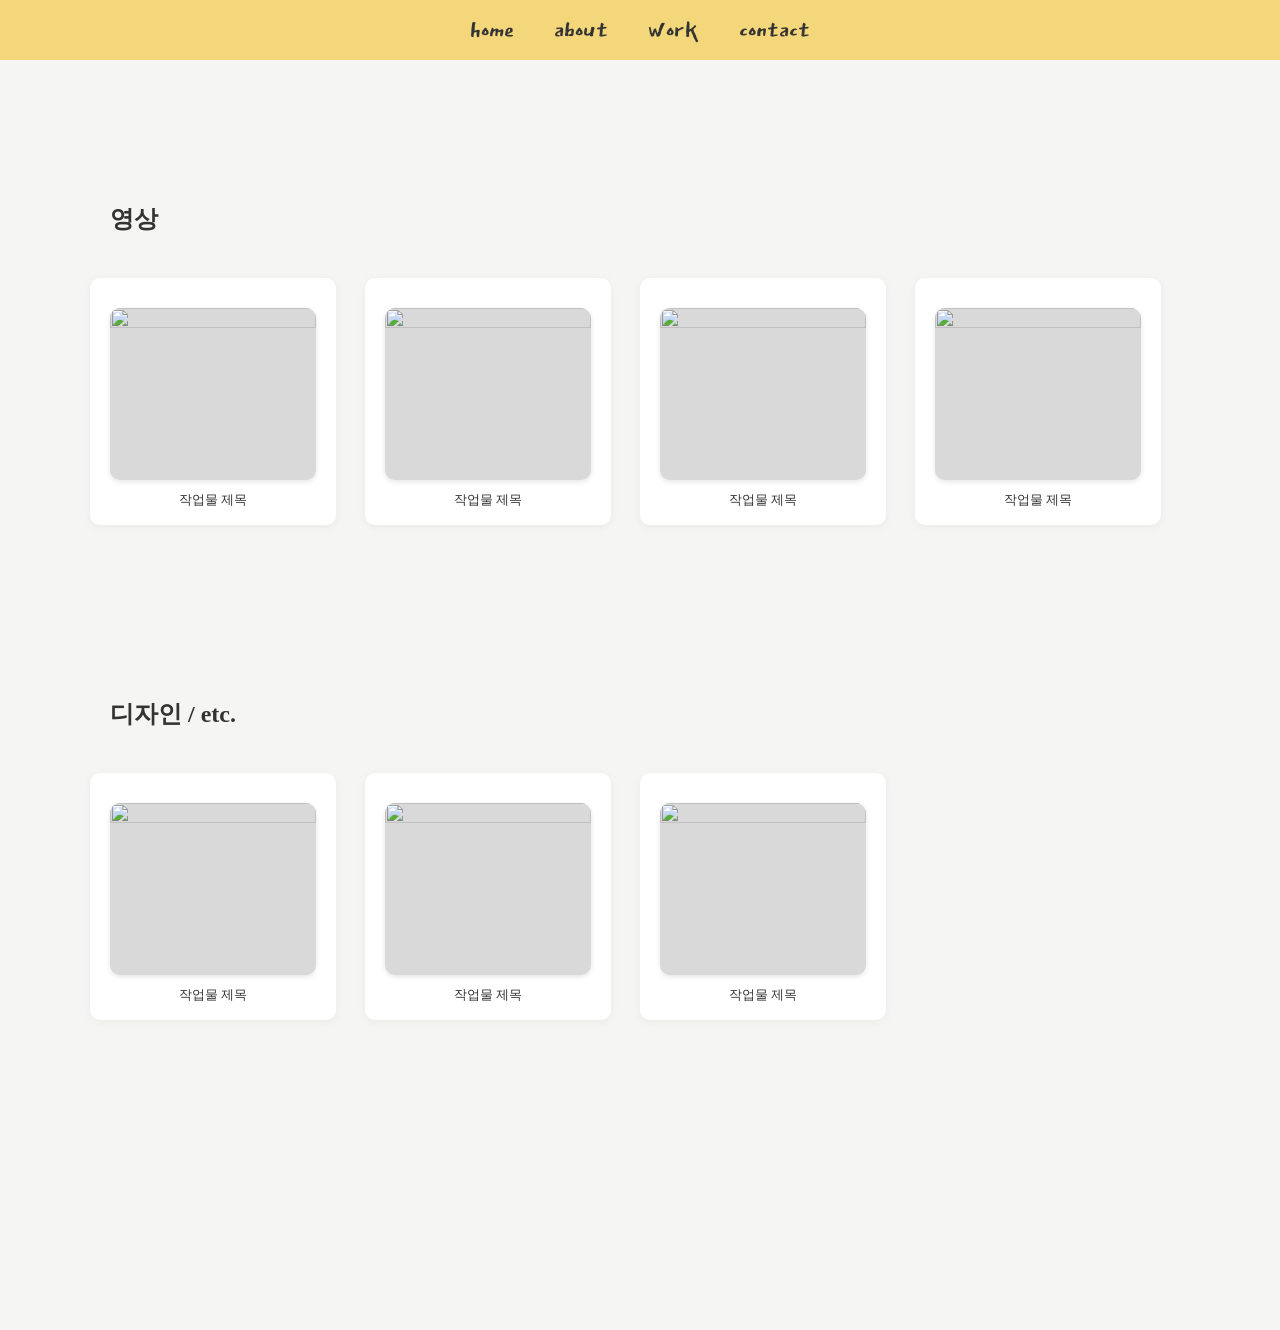
==== worklist.html @ 1c5a5239 "worklist 추가" ====
<!doctype html>
<html lang="ko">
    <head>
        <meta charset="UTF-8" />
        <meta name="viewport" content="width=device-width, initial-scale=1.0" />
        <title>minfolio - worklist</title>
        <link rel="stylesheet" href="css/all.css" />
        <link rel="stylesheet" href="css/work.css" />
    </head>
    <body>
        <!-- ------------------------
     헤더
     ------------------------ -->
        <header>
            <div class="inner">
                <ul class="gnb">
                    <li><a href="/#visual">home</a></li>
                    <li><a href="/#about">about</a></li>
                    <li><a href="/#work">work</a></li>
                    <li><a href="/#contact">contact</a></li>
                </ul>
            </div>
        </header>

        <!--  ------------------------
     리스트
    ------------------------ -->

        <section id="worklist">
            <div class="inner">
                <div class="work" id="movie">
                    <h2 class="title">영상</h2>
                    <div class="work-con">
                        <div class="work-card">
                            <img src="#" alt="" />
                            <p>작업물 제목</p>
                        </div>
                        <div class="work-card">
                            <img src="#" alt="" />
                            <p>작업물 제목</p>
                        </div>
                        <div class="work-card">
                            <img src="#" alt="" />
                            <p>작업물 제목</p>
                        </div>
                        <div class="work-card">
                            <img src="#" alt="" />
                            <p>작업물 제목</p>
                        </div>
                    </div>
                </div>
                <div class="work" id="design">
                    <h2 class="title">디자인 / etc.</h2>
                    <div class="work-con">
                        <div class="work-card">
                            <img src="#" alt="" />
                            <p>작업물 제목</p>
                        </div>
                        <div class="work-card">
                            <img src="#" alt="" />
                            <p>작업물 제목</p>
                        </div>
                        <div class="work-card">
                            <img src="#" alt="" />
                            <p>작업물 제목</p>
                        </div>
                    </div>
                </div>
            </div>
        </section>
    </body>
</html>
---- css/all.css ----
@import url("https://fonts.googleapis.com/css2?family=East+Sea+Dokdo&display=swap");

* {
    margin: 0;
    padding: 0;
    box-sizing: border-box;
}
li {
    list-style: none;
}
a {
    color: inherit;
    text-decoration: none;
}

img {
    display: block;
    width: 100%;
}

button {
    border: none;
    background: none;
    cursor: pointer;
    font: inherit;
}

body {
    background: #f5f5f3;
    color: #333;
    line-height: 1.6;
    overflow-x: hidden;
}

/* ------------------------
   공통
------------------------ */

.inner {
    width: 100%;
    max-width: 1100px;
    margin: 0 auto;
}

section {
    padding: 160px 0;
}

.title {
    text-align: center;
}

h1 {
    font-family: "East Sea Dokdo", sans-serif;
    font-weight: 400;
    font-size: 48px;
}

.title h1 {
    font-size: 54px;
    color: #f4b319;
    margin-top: 10px;
}
---- css/work.css ----
/* ------------------------
   Header
------------------------ */

header {
    position: fixed;
    top: 0;
    left: 0;
    width: 100%;
    height: 60px;

    background: #f5d77b;
    z-index: 999;
}

header .inner {
    height: 100%;
}

.gnb {
    height: 100%;
    display: flex;
    justify-content: center;
    align-items: center;
    gap: 40px;
}

.gnb a {
    display: inline-block;
    font-family: "East Sea Dokdo", sans-serif;
    font-size: 32px;
    transition: 0.3s;
}

.gnb a:hover {
    transform: translateY(-10px);
}


/* ------------------------
   list
------------------------ */


.work{
    margin: 20px 0 150px;
}
.title{
    text-align: left;
    margin-bottom: 20px;
    padding: 20px;
}
.work-con{
    display: grid;
    grid-template-columns: repeat(4, 1fr);
}

.work-card {
    width: 245.6px;
    height: 246.5px;
    padding: 20px;
    border-radius: 10px;
    background-color: #fff;
    box-shadow: 0 2px 10px rgba(0, 0, 0, 0.05);
}

.work-card img {
    margin-top: 10px;
    width: 100%;
    aspect-ratio: 1.2;
    background: #d9d9d9;
    border-radius: 10px;
    box-shadow: 0 2px 5px rgba(0, 0, 0, 0.1);
}

.work-card p {
    text-align: center;
    margin-top: 10px;
    font-size: 13px;
}
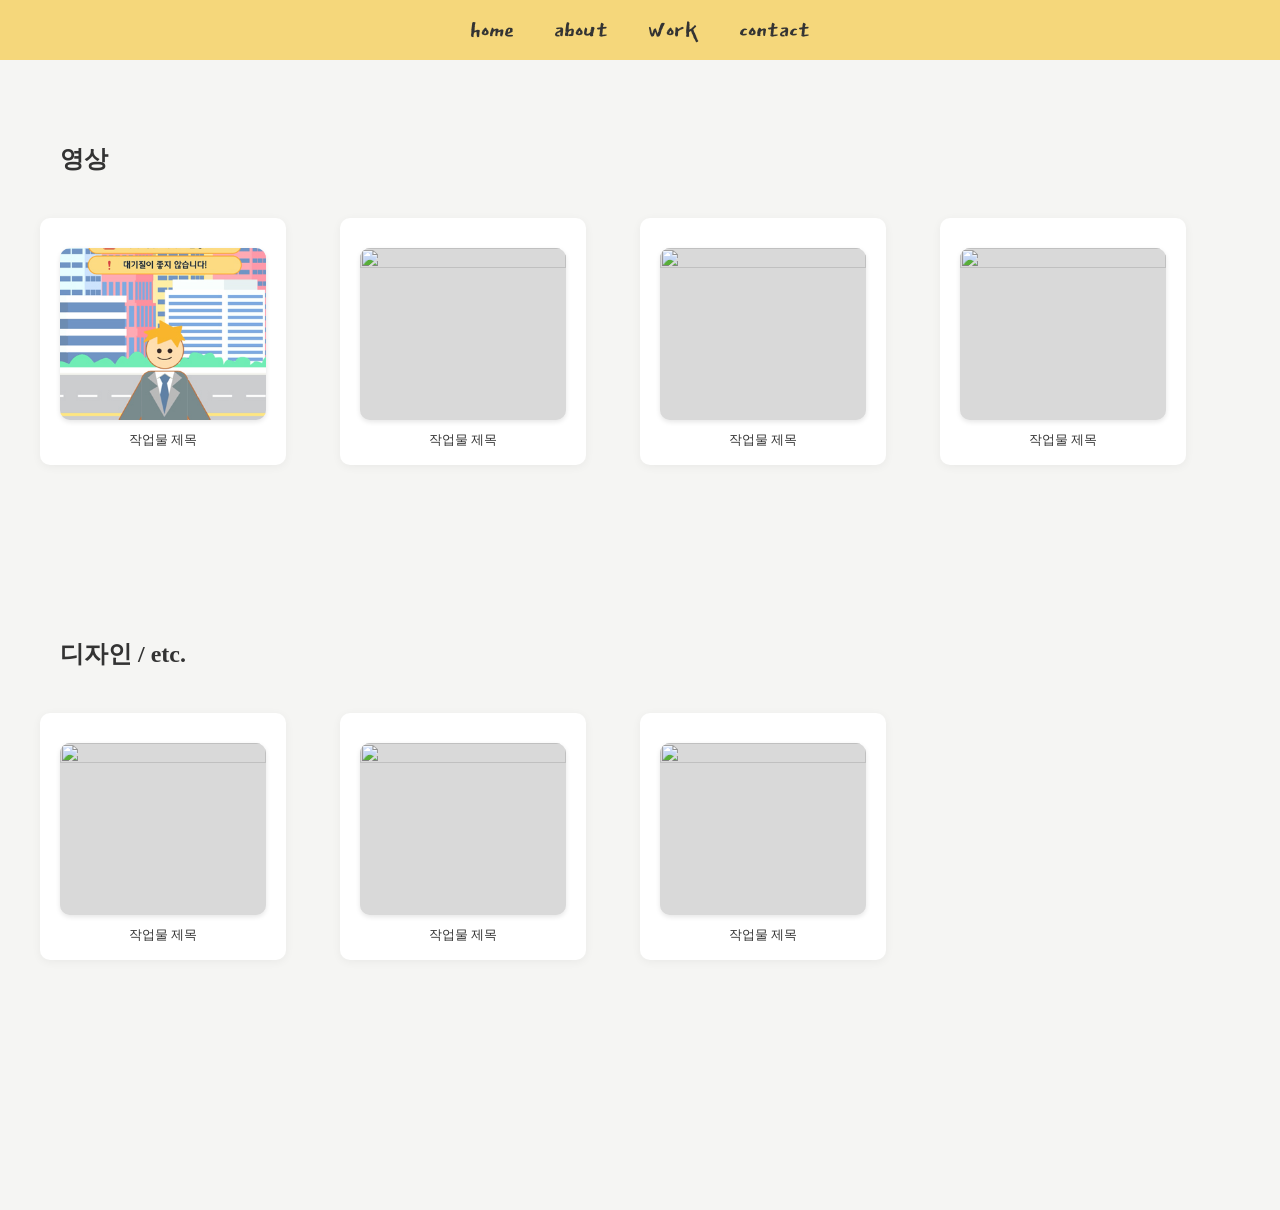
==== commit e1eb1e4a: "work 모달 90% 완료, 디자인 조금씩 수정중" ====
--- a/worklist.html
+++ b/worklist.html
@@ -32,7 +32,7 @@
                     <h2 class="title">영상</h2>
                     <div class="work-con">
                         <div class="work-card">
-                            <img src="#" alt="" />
+                            <img src="images/thumb_jibangsidae.jpg" alt="지방시대 썸네일" />
                             <p>작업물 제목</p>
                         </div>
                         <div class="work-card">
--- a/css/all.css
+++ b/css/all.css
@@ -38,12 +38,12 @@
 
 .inner {
     width: 100%;
-    max-width: 1100px;
+    max-width: 1200px;
     margin: 0 auto;
 }
 
 section {
-    padding: 160px 0;
+    padding: 100px 0;
 }
 
 .title {
@@ -57,7 +57,7 @@
 }
 
 .title h1 {
-    font-size: 54px;
+    font-size: 64px;
     color: #f4b319;
     margin-top: 10px;
 }
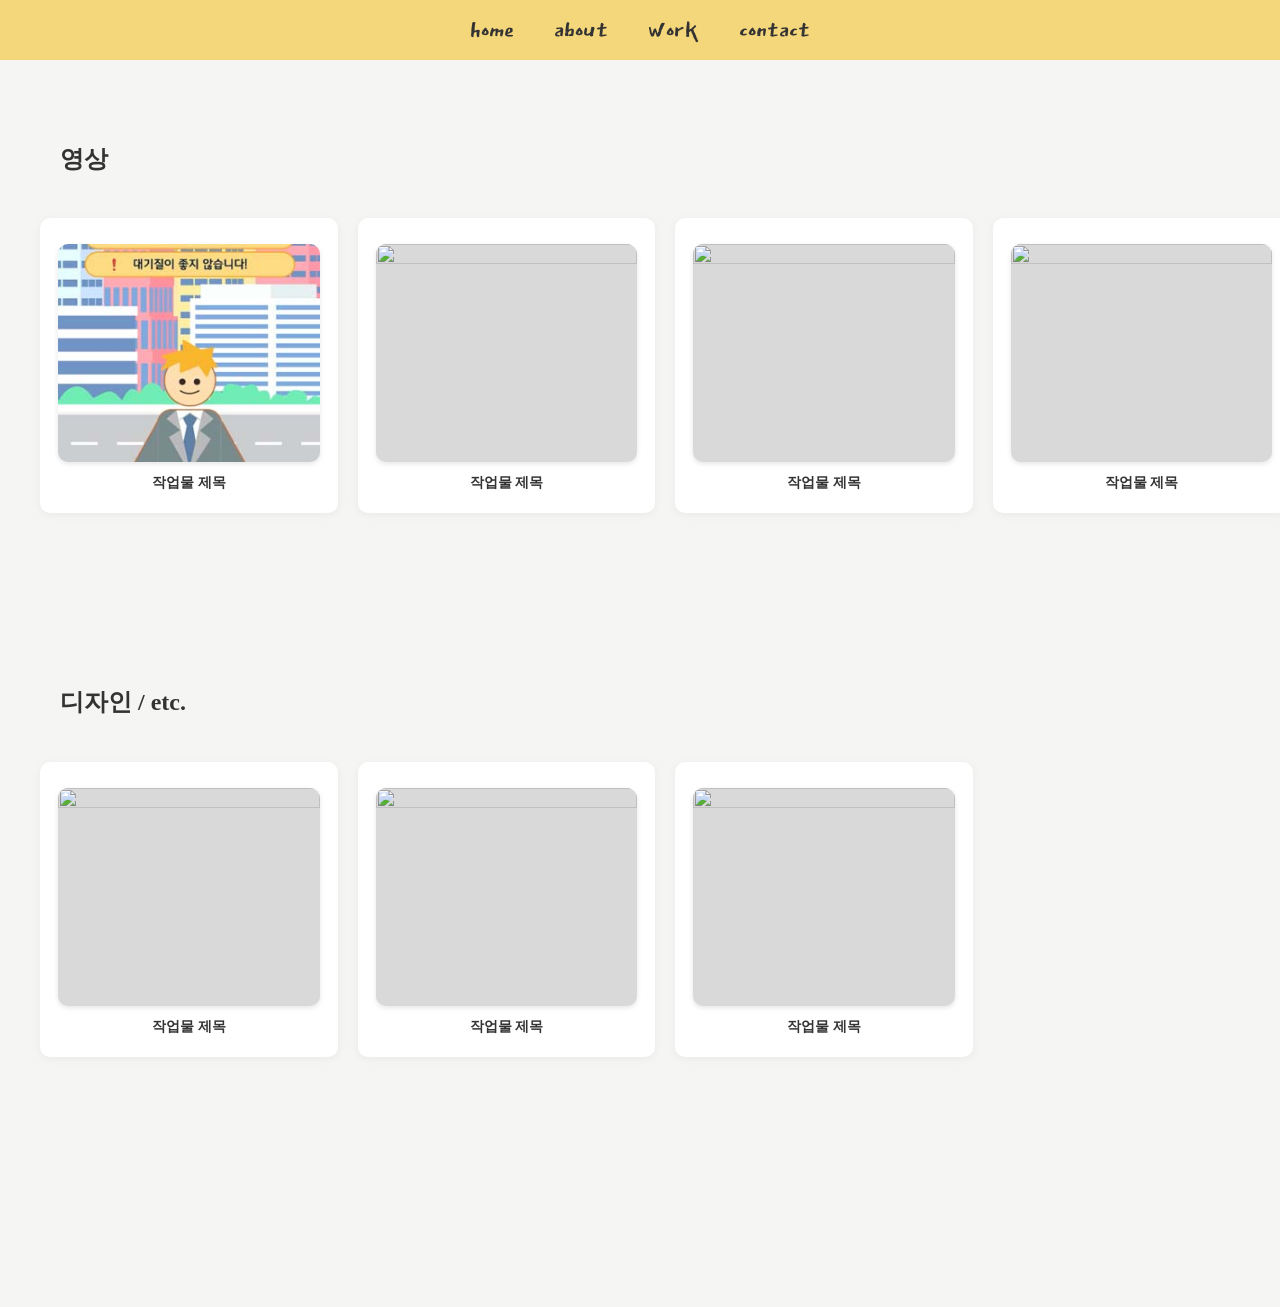
==== commit 36dc9e19: "엥간한 기능 완. 디자인 요소 추가" ====
--- a/worklist.html
+++ b/worklist.html
@@ -31,11 +31,11 @@
                 <div class="work" id="movie">
                     <h2 class="title">영상</h2>
                     <div class="work-con">
-                        <div class="work-card">
+                        <div class="work-card" data-project="m1">
                             <img src="images/thumb_jibangsidae.jpg" alt="지방시대 썸네일" />
                             <p>작업물 제목</p>
                         </div>
-                        <div class="work-card">
+                        <div class="work-card" data-project="m2">
                             <img src="#" alt="" />
                             <p>작업물 제목</p>
                         </div>
@@ -67,6 +67,53 @@
                     </div>
                 </div>
             </div>
+
+            <!-- 모달 배경 -->
+            <div class="work-modal-bg">
+                <div class="work-modal">
+                    <!-- 닫기 -->
+                    <div class="close-wrap">
+                        <button class="wmodal-close">✕</button>
+                    </div>
+                    <!-- 영상 영역 -->
+                    <div class="modal-video">
+                        <iframe id="modal-video" width="100%" height="100%" src="" frameborder="0" allowfullscreen>
+                        </iframe>
+                    </div>
+
+                    <!-- 아래 영역 -->
+                    <div class="modal-bottom">
+                        <h2 id="modal-title"></h2>
+                        <!-- 더보기 -->
+                        <details class="modal-detail">
+                            <summary>▶ 더보기</summary>
+
+                            <div class="detail-wrap">
+                                <div class="detail-item full">
+                                    <h4>제작 기간 / 사용 기술</h4>
+                                    <p id="w-info"></p>
+                                </div>
+
+                                <div class="detail-item">
+                                    <h4>기획 의도</h4>
+                                    <p id="w-purpose"></p>
+                                </div>
+
+                                <div class="detail-item">
+                                    <h4>제작 과정</h4>
+                                    <p id="w-process"></p>
+                                </div>
+                                <div class="detail-item full" id="link-box">
+                                    <h4>배포 링크</h4>
+                                    <a id="w-link" target="_blank"> 보러가기 → </a>
+                                </div>
+                            </div>
+                        </details>
+                    </div>
+                </div>
+            </div>
         </section>
+
+        <script src="js/work.js"></script>
     </body>
 </html>
--- a/css/work.css
+++ b/css/work.css
@@ -53,19 +53,24 @@
 .work-con{
     display: grid;
     grid-template-columns: repeat(4, 1fr);
+    gap: 20px;
 }
 
 .work-card {
-    width: 245.6px;
-    height: 246.5px;
-    padding: 20px;
+    width: 297.54px;
+    height: 295.02px;
+    padding: 18px;
     border-radius: 10px;
     background-color: #fff;
     box-shadow: 0 2px 10px rgba(0, 0, 0, 0.05);
+    transition: 0.3s;
+}
+.work-card:hover {
+    transform: scale(1.05);
 }
 
 .work-card img {
-    margin-top: 10px;
+    margin-top: 8px;
     width: 100%;
     aspect-ratio: 1.2;
     background: #d9d9d9;
@@ -76,5 +81,156 @@
 .work-card p {
     text-align: center;
     margin-top: 10px;
-    font-size: 13px;
+    font-size: 14px;
+        font-weight: bold;
+}
+
+/* ------------------------
+   work modal
+------------------------ */
+
+/* 처음엔 숨김 */
+.work-modal-bg {
+    position: fixed;
+    inset: 0;
+
+    display: none;
+    justify-content: center;
+    align-items: center;
+
+    background: rgba(0, 0, 0, 0.5);
+    backdrop-filter: blur(5px);
+
+    z-index: 9999;
+}
+
+/* 열렸을 때 */
+.work-modal-bg.active {
+    display: flex;
+}
+
+.work-modal {
+    position: relative;
+
+    width: min(900px, 90vw);
+    max-height: 90vh;
+
+    overflow: auto;
+
+    background: #fff;
+    border-radius: 20px;
+
+    box-shadow: 0 10px 40px rgba(0, 0, 0, 0.15);
+
+    animation: modalPop 0.3s;
+}
+
+/* 스크롤바 */
+.work-modal::-webkit-scrollbar {
+    width: 12px;
+}
+
+.work-modal::-webkit-scrollbar-track {
+    background: #fff8e3;
+    border-radius: 20px;
+}
+
+.work-modal::-webkit-scrollbar-thumb {
+    background: linear-gradient(to bottom, #f5d77b, #ffa4bb);
+
+    border: 2px solid #fff8e3;
+    border-radius: 20px;
+}
+
+@keyframes modalPop {
+    from {
+        opacity: 0;
+        transform: translateY(20px);
+    }
+
+    to {
+        opacity: 1;
+        transform: none;
+    }
+}
+
+.modal-video {
+    aspect-ratio: 16/9;
+
+    background: #ddd;
+
+    border-radius: 20px 20px 0 0;
+}
+#modal-video {
+    display: block;
+    border: none;
+}
+
+.modal-bottom {
+    padding: 20px;
+}
+
+.modal-detail summary {
+    cursor: pointer;
+    font-size: 1rem;
+    font-weight: 600;
+    margin-top: 5px;
+    list-style: none;
+    color: #f4b319;
+}
+
+.modal-detail summary::-webkit-details-marker {
+    display: none;
+}
+
+.detail-wrap {
+    margin-top: 25px;
+
+    display: grid;
+    grid-template-columns: 1fr 1fr;
+    gap: 20px;
+}
+
+.detail-item {
+    padding: 15px 20px;
+
+    background: #f7f7f7;
+    border-radius: 15px;
+}
+
+.detail-item.full {
+    grid-column: 1/3;
+}
+
+.detail-item h4 {
+    margin-bottom: 15px;
+}
+
+.close-wrap {
+    position: sticky;
+    top: 15px;
+
+    height: 0; /* 공간 차지 X */
+    z-index: 100;
+}
+
+.wmodal-close {
+    margin-left: auto;
+    margin-right: 20px;
+
+    display: block;
+
+    width: 45px;
+    height: 45px;
+
+    border: none;
+    border-radius: 50%;
+
+    background: rgba(255, 255, 255, 0.5);
+
+    cursor: pointer;
+
+    font-size: 1.2rem;
+
+    box-shadow: 0 2px 10px rgba(0, 0, 0, 0.05);
 }
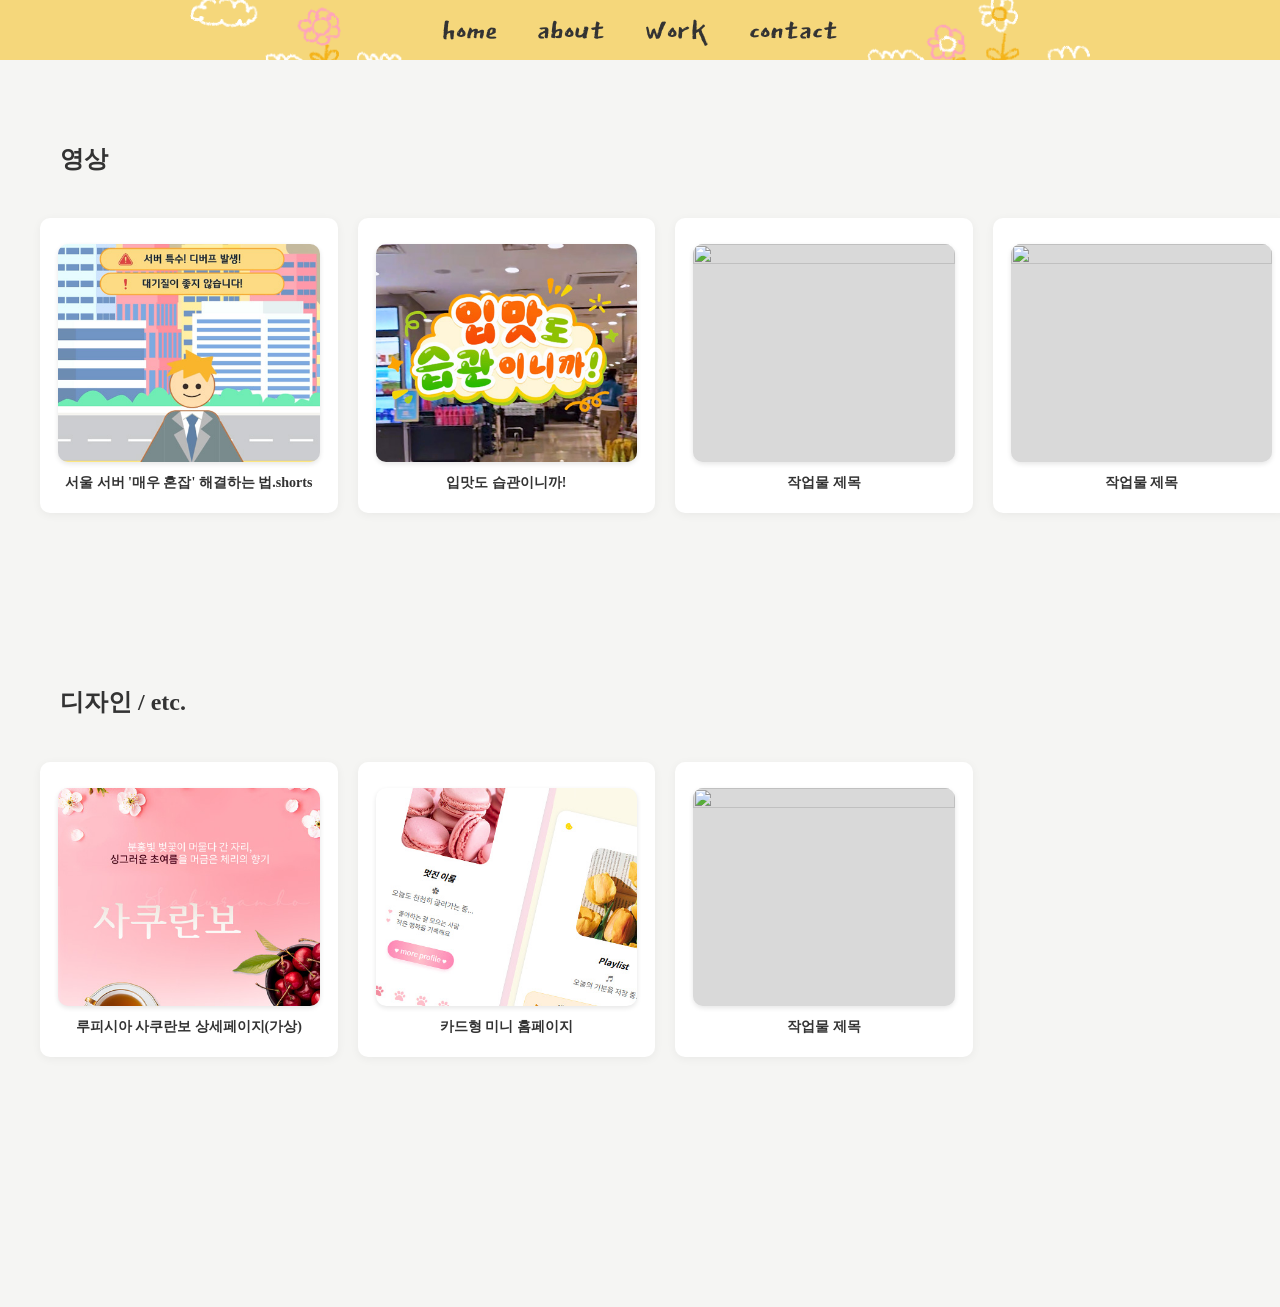
==== commit 991ea17e: "모바일 반응형, 태블릿/메뉴디자인 수정 필요" ====
--- a/worklist.html
+++ b/worklist.html
@@ -6,6 +6,7 @@
         <title>minfolio - worklist</title>
         <link rel="stylesheet" href="css/all.css" />
         <link rel="stylesheet" href="css/work.css" />
+        <link rel="stylesheet" href="css/mobile.css" />
     </head>
     <body>
         <!-- ------------------------
@@ -22,6 +23,21 @@
             </div>
         </header>
 
+        <!-- ------------------------
+     모바일 메뉴
+     ------------------------ -->
+
+        <div class="floating-menu">
+            <button class="menu-btn">MENU</button>
+
+            <ul class="mobile-menu">
+                <li><a href="/#visual">HOME</a></li>
+                <li><a href="/#about">ABOUT</a></li>
+                <li><a href="/#work">WORK</a></li>
+                <li><a href="/#contact">CONTACT</a></li>
+            </ul>
+        </div>
+
         <!--  ------------------------
      리스트
     ------------------------ -->
@@ -32,12 +48,12 @@
                     <h2 class="title">영상</h2>
                     <div class="work-con">
                         <div class="work-card" data-project="m1">
-                            <img src="images/thumb_jibangsidae.jpg" alt="지방시대 썸네일" />
-                            <p>작업물 제목</p>
+                            <img src="images/thumb_m1.jpg" alt="지방시대 섬네일" />
+                            <p>서울 서버 '매우 혼잡' 해결하는 법.shorts</p>
                         </div>
                         <div class="work-card" data-project="m2">
-                            <img src="#" alt="" />
-                            <p>작업물 제목</p>
+                            <img src="images/thumb_m2.jpg" alt="입맛습관 섬네일" />
+                            <p>입맛도 습관이니까!</p>
                         </div>
                         <div class="work-card">
                             <img src="#" alt="" />
@@ -52,13 +68,13 @@
                 <div class="work" id="design">
                     <h2 class="title">디자인 / etc.</h2>
                     <div class="work-con">
-                        <div class="work-card">
-                            <img src="#" alt="" />
-                            <p>작업물 제목</p>
+                        <div class="work-card" data-project="d1">
+                            <img src="images/thumb_d1.jpg" alt="사쿠란보 상세페이지 섬네일" />
+                            <p>루피시아 사쿠란보 상세페이지(가상)</p>
                         </div>
-                        <div class="work-card">
-                            <img src="#" alt="" />
-                            <p>작업물 제목</p>
+                        <div class="work-card" data-project="d2">
+                            <img src="images/thumb_d2.jpg" alt="미니카드 홈페이지 섬네일" />
+                            <p>카드형 미니 홈페이지</p>
                         </div>
                         <div class="work-card">
                             <img src="#" alt="" />
@@ -75,11 +91,8 @@
                     <div class="close-wrap">
                         <button class="wmodal-close">✕</button>
                     </div>
-                    <!-- 영상 영역 -->
-                    <div class="modal-video">
-                        <iframe id="modal-video" width="100%" height="100%" src="" frameborder="0" allowfullscreen>
-                        </iframe>
-                    </div>
+                    <!-- 메인 이미지 영역 : 900*506 -->
+                    <div class="modal-media" id="modal-media"></div>
 
                     <!-- 아래 영역 -->
                     <div class="modal-bottom">
@@ -107,6 +120,10 @@
                                     <h4>배포 링크</h4>
                                     <a id="w-link" target="_blank"> 보러가기 → </a>
                                 </div>
+                                <!-- 추가 이미지 가로 800px -->
+                                <div class="detail-item full extra-image-wrap">
+                                    <img id="w-extra-image" src="" alt="" />
+                                </div>
                             </div>
                         </details>
                     </div>
@@ -115,5 +132,14 @@
         </section>
 
         <script src="js/work.js"></script>
+        <script>
+            const menuBtn = document.querySelector(".menu-btn");
+            const mobileMenu = document.querySelector(".mobile-menu");
+
+            menuBtn.addEventListener("click", () => {
+                mobileMenu.classList.toggle("active");
+                menuBtn.classList.toggle("active");
+            });
+        </script>
     </body>
 </html>
--- a/css/all.css
+++ b/css/all.css
@@ -32,6 +32,11 @@
     overflow-x: hidden;
 }
 
+html,
+body{
+    overflow-x:hidden;
+}
+
 /* ------------------------
    공통
 ------------------------ */
--- a/css/work.css
+++ b/css/work.css
@@ -13,8 +13,19 @@
     z-index: 999;
 }
 
+.floating-menu {
+    display: none;
+}
+
 header .inner {
     height: 100%;
+
+    background: url(../images/menu.png) no-repeat center center;
+    background-size: 900px auto;
+
+    display: flex;
+    justify-content: center;
+    align-items: center;
 }
 
 .gnb {
@@ -28,29 +39,27 @@
 .gnb a {
     display: inline-block;
     font-family: "East Sea Dokdo", sans-serif;
-    font-size: 32px;
+    font-size: 40px;
     transition: 0.3s;
 }
 
 .gnb a:hover {
     transform: translateY(-10px);
 }
-
 
 /* ------------------------
    list
 ------------------------ */
 
-
-.work{
+.work {
     margin: 20px 0 150px;
 }
-.title{
+.title {
     text-align: left;
     margin-bottom: 20px;
     padding: 20px;
 }
-.work-con{
+.work-con {
     display: grid;
     grid-template-columns: repeat(4, 1fr);
     gap: 20px;
@@ -82,7 +91,7 @@
     text-align: center;
     margin-top: 10px;
     font-size: 14px;
-        font-weight: bold;
+    font-weight: bold;
 }
 
 /* ------------------------
@@ -154,16 +163,22 @@
     }
 }
 
-.modal-video {
+.modal-media {
+    width: 100%;
     aspect-ratio: 16/9;
-
-    background: #ddd;
-
-    border-radius: 20px 20px 0 0;
-}
-#modal-video {
+    overflow: hidden;
+    border-radius: 15px;
+}
+
+.modal-media iframe,
+.modal-media img {
+    width: 100%;
+    height: 100%;
     display: block;
-    border: none;
+}
+
+.modal-media img {
+    object-fit: contain;
 }
 
 .modal-bottom {
@@ -206,6 +221,15 @@
     margin-bottom: 15px;
 }
 
+.extra-image-wrap {
+    margin-top: 30px;
+}
+
+.extra-image-wrap img {
+    width: 100%;
+    display: block;
+    border-radius: 10px;
+}
 .close-wrap {
     position: sticky;
     top: 15px;
@@ -233,4 +257,4 @@
     font-size: 1.2rem;
 
     box-shadow: 0 2px 10px rgba(0, 0, 0, 0.05);
-}+}
--- a/css/mobile.css
+++ b/css/mobile.css
@@ -0,0 +1,254 @@
+/* mobile.css */
+
+@media (max-width: 767px) {
+    section {
+        padding: 50px 0;
+    }
+
+    /* ------------------------
+모바일 메뉴
+------------------------ */
+    header {
+        display: none;
+    }
+
+    .floating-menu {
+        display: block;
+        position: fixed;
+        top: 15px;
+        right: 20px;
+        z-index: 9999;
+    }
+
+    .menu-btn {
+        width: 90px;
+        height: 90px;
+        border: none;
+        background: url("../images/copy_btn.png") center/contain no-repeat;
+        cursor: pointer;
+    }
+
+    .menu-btn:active {
+        transform: scale(0.92);
+    }
+
+    .mobile-menu {
+        display: none;
+        transform-origin: top right;
+    }
+    .mobile-menu.active {
+        display: block;
+        margin-top: 10px;
+        text-align: center;
+        animation: pop 0.4s;
+    }
+
+    @keyframes pop {
+        0% {
+            transform: scale(0.7);
+            opacity: 0;
+        }
+        60% {
+            transform: scale(1.1);
+            opacity: 1;
+        }
+        100% {
+            transform: scale(1);
+        }
+    }
+
+    .mobile-menu a {
+        display: block;
+        padding: 10px 0 10px;
+        font-size: 1rem;
+        font-weight: 700;
+        text-decoration: none;
+        color: #333;
+    }
+
+    /* ------------------------
+soso한 위치 조정
+------------------------ */
+    #visual {
+        padding: 0;
+    }
+
+    /* ------------------------
+어바웃
+------------------------ */
+
+    .about-s h1 {
+        transform: translate(5px, -10px);
+        font-size: 2rem;
+    }
+
+    .about-box {
+        flex-direction: column;
+        margin: auto;
+    }
+
+    .media {
+        flex-direction: column-reverse;
+    }
+
+    .about-pic {
+        width: 100%;
+        max-width: 380px;
+        height: auto;
+    }
+    .about-txt {
+        margin-top: 30px;
+        width: 100%;
+    }
+
+    .about-txt h2 {
+        font-size: 48px;
+    }
+    .about-txt p {
+        font-size: 14px;
+    }
+    .motion .about-txt {
+        margin-right: 0;
+    }
+
+    /* ------------------------
+대표 작업물
+------------------------ */
+
+    #work .title {
+        margin-bottom: 50px;
+    }
+
+    .swiper-slide {
+        transform: none;
+    }
+    .swiper-slide-prev {
+        -webkit-mask-image: none;
+    }
+
+    .swiper-slide-next {
+        -webkit-mask-image: none;
+    }
+
+    .swiper-slide-prev .work-card,
+    .swiper-slide-next .work-card {
+        transform: scale(0.95);
+        opacity: 0.5;
+        filter: none;
+    }
+
+    .swiper-slide-active .work-card {
+        transform: scale(1);
+        opacity: 1;
+    }
+
+    .mainwork-bottom {
+        display: flex;
+        flex-direction: column;
+        align-items: center;
+        gap: 50px;
+    }
+
+    .swiper-pagination {
+        position: static;
+        transform: none !important;
+        left: auto !important;
+    }
+
+    .mainwork-bottom a {
+        text-align: center;
+    }
+
+    /* ------------------------
+컨택
+------------------------ */
+
+    .con-box {
+        flex-direction: column;
+        gap: 30px;
+    }
+
+    .contome {
+        flex: none;
+        width: 100%;
+        max-width: 350px;
+    }
+
+    .con-box > img {
+        flex: none;
+        width: 80%;
+        max-width: 300px;
+        height: auto;
+    }
+
+    .contome h1 {
+        white-space: normal;
+        font-size: 2rem;
+        transform: translate(10px, -10px);
+    }
+
+    .contact-form {
+        margin: 0 15px;
+    }
+
+    /* ------------------------
+하단
+------------------------ */
+
+    .footer-info {
+        display: flex;
+        flex-direction: column;
+        align-items: center;
+        gap: 20px;
+    }
+
+    .myinfobox {
+        display: flex;
+        justify-content: center;
+        align-items: center;
+        flex-wrap: wrap;
+
+        width: 100%;
+    }
+
+    .myinfobox p {
+        white-space: nowrap;
+        word-break: keep-all;
+        font-size: 14px;
+    }
+    .myinfobox span {
+        font-size: 13px;
+    }
+
+    /* ------------------------
+워크 리스트
+------------------------ */
+
+    .work-con {
+        grid-template-columns: 1fr;
+        gap: 30px;
+    }
+
+    .work-card {
+        width: 100%;
+        height: auto;
+    }
+
+    .work-card img {
+        width: 100%;
+        aspect-ratio: 1.2;
+        object-fit: cover;
+    }
+
+    /* ------------------------
+워크 모달
+------------------------ */
+
+    .detail-wrap {
+        grid-template-columns: 1fr;
+    }
+
+     .detail-item.full{
+        grid-column:auto;
+    }
+}
